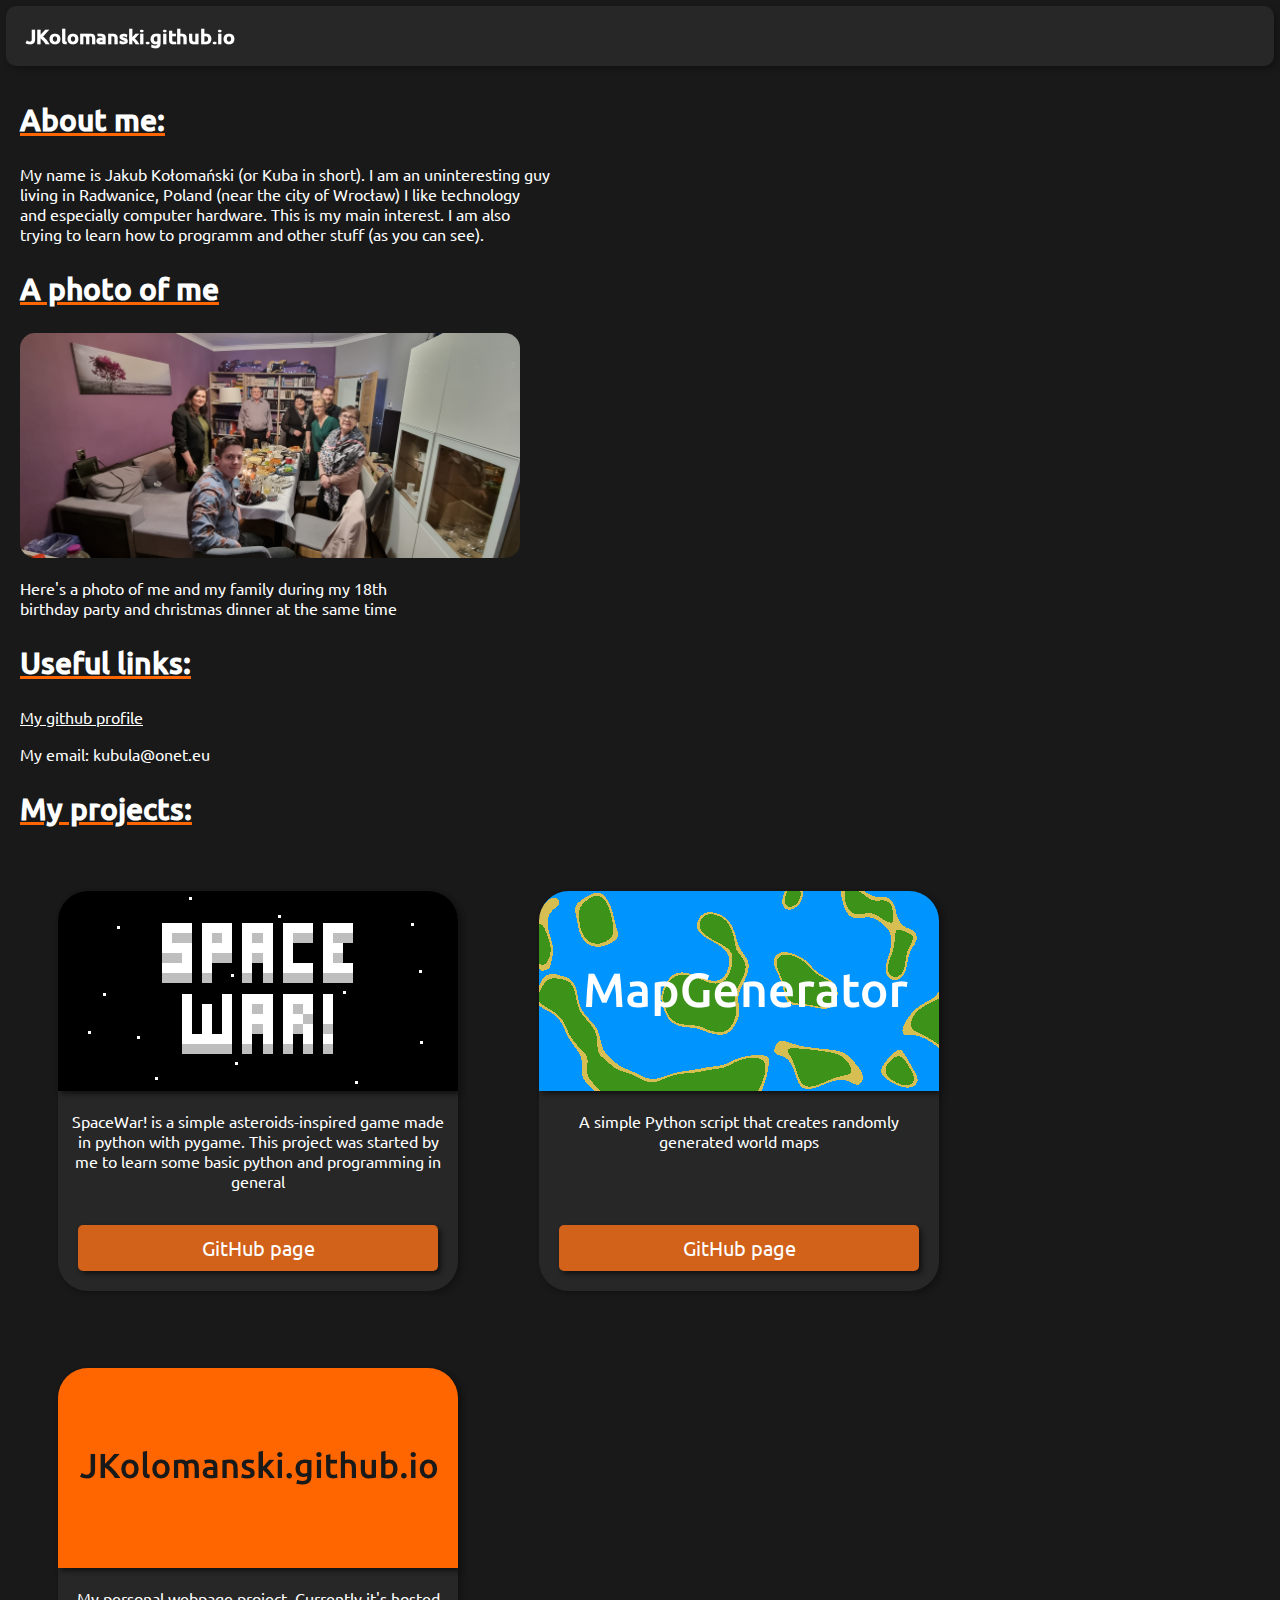
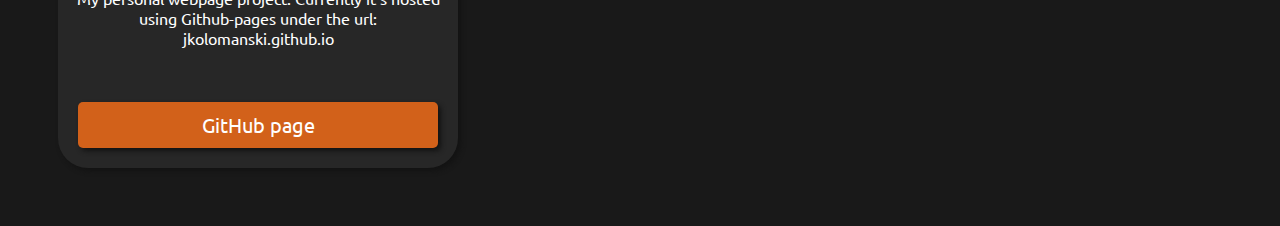
==== index.html @ 1527f003 "Changed the title" ====
<!DOCTYPE html>
<html lang="en">
  <head>
    <meta charset="UTF-8" />
    <meta http-equiv="X-UA-Compatible" content="IE=edge" />
    <meta name="viewport" content="width=device-width, initial-scale=1.0" />
    <link rel="stylesheet" type="text/css" media="screen" href="main.css" />
    <script src="main.js"></script>
    <title>JKolomanski.github.io</title>
  </head>
  <body>
    <nav>
      <h1>JKolomanski.github.io</h1>
    </nav>

    <div class="pageContent">
      <h2>About me:</h2>
      <p>
        My name is Jakub Kołomański (or Kuba in short). I am an uninteresting
        guy
        <br />
        living in Radwanice, Poland (near the city of Wrocław) I like technology
        <br />
        and especially computer hardware. This is my main interest. I am also
        <br />
        trying to learn how to programm and other stuff (as you can see). <br />
      </p>

      <h2>A photo of me</h2>
      <img class="photo" src="20221224_192723.jpg" width="500" />
      <p>
        Here's a photo of me and my family during my 18th <br />
        birthday party and christmas dinner at the same time
      </p>

      <h2>Useful links:</h2>
      <a href="https://github.com/JKolomanski" target="_blank" class="link"
        >My github profile <br
      /></a>
      <p>My email: kubula@onet.eu</p>

      <h2>My projects:</h2>
      <div class="projectCard">
        <img
          class="projectCardImage"
          src="ProjectCardImages/SpaceWar!.png"
          alt="SpaceWar!"
        />
        <p class="projectCardText">
          SpaceWar! is a simple asteroids-inspired game made in python with
          pygame. This project was started by me to learn some basic python and
          programming in general
        </p>
        <button class="projectButton" onclick="spaceWarButtonClicked()">
          GitHub page
        </button>
      </div>
      <div class="projectCard">
        <img
          class="projectCardImage"
          src="ProjectCardImages/MapGenerator.png"
          alt="MapGenerator"
        />
        <p class="projectCardText">
          A simple Python script that creates randomly generated world maps
        </p>
        <button class="projectButton" onclick="mapGeneratorButtonClicked()">
          GitHub page
        </button>
      </div>
      <div class="projectCard">
        <img
          class="projectCardImage"
          src="ProjectCardImages/JKolomanski.github.io.png"
          alt="JKolomanski.github.io"
        />
        <p class="projectCardText">
          My personal webpage project. Currently it's hosted using Github-pages
          under the url: jkolomanski.github.io
        </p>
        <button
          class="projectButton"
          onclick="JKolomanskiGithubIoButtonClicked()"
        >
          GitHub page
        </button>
      </div>
    </div>
  </body>
</html>
---- main.css ----
@font-face {
    font-family: titleFont;
    src: url(Fonts/Ubuntu-Medium.ttf);
}

@font-face {
    font-family: defaultFont;
    src: url(Fonts/Ubuntu-Regular.ttf);
}

nav {
    background-color: #272727;
    height: 60px;
    border-radius: 10px;
    position: fixed;
    width: 99%;
    top: 0;
    margin-top: 0.5vw;
    margin-left: 0.5vw;
    margin-right: 0.5vw;
    box-shadow: 3px 3px 5px #131313;
    z-index: 1;

}

body {
    background-color: #191919;
    margin: 0px;
}

.pageContent {
    margin: 20px;
    margin-top: 100px;
}

h1 {
    color: white;
    font-family: titleFont;
    font-size: 20px;
    line-height: 60px;
    text-align: left;
    margin: 0px;
    margin-left: 20px;
}

h2 {
    color: white;
    font-size: 30px;
    font-family: titleFont;
    text-decoration-line: underline;
    text-decoration-color: #ff6600;
}

p {
    color: white;
    font-family: defaultFont;
}

.link {
    color: white;
    font-family: defaultFont;
}

.link:hover {
    color: #ff6600;
    font-family: defaultFont;
}

.projectCard {

    text-align: center;
    display: inline-table;
    background-color: #272727;
    height: 400px;
    width: 400px;
    border-radius:30px;
    margin: 3vw;
    box-shadow: 3px 3px 5px #131313;
    position: relative;
}

.projectCardImage {
    display: inline-block;
    height: 200px;
    width: 400px;
    border-top-left-radius: 30px;
    border-top-right-radius: 30px;
    box-shadow: 3px 3px 5px#131313;
}

.projectCardText {
    display: inline-block;
    margin-left: 10px;
    margin-right: 10px;
    margin-bottom: 0px;
}

.projectButton {
    display: inline-block;
    background-color: #d2611a;
    color: white;
    font-size: 20px;
    width: 360px;
    font-family: defaultFont;
    border: none;
    padding: 10px;
    text-align: center;
    border-radius: 5px;
    box-shadow: 3px 3px 5px #131313;
    position: absolute;
    bottom: 0;
    left: 0;
    margin-left: 20px;
    margin-bottom: 20px;
}

.projectButton:hover {
    left: 50%;
    display: inline-block;
    background-color: #ff6600;
    color: white;
    font-size: 20px;
    text-decoration-line: underline;
    text-decoration-color: white;
    width: 360px;
    font-family: defaultFont;
    border: none;
    padding: 10px;
    text-align: center;
    border-radius: 5px;
    box-shadow: 3px 3px 5px #131313;
    position: absolute;
    bottom: 0;
    left: 0;
    margin-left: 20px;
    margin-bottom: 20px;
    cursor: pointer;
}

.photo {
    border-radius: 15px;
}
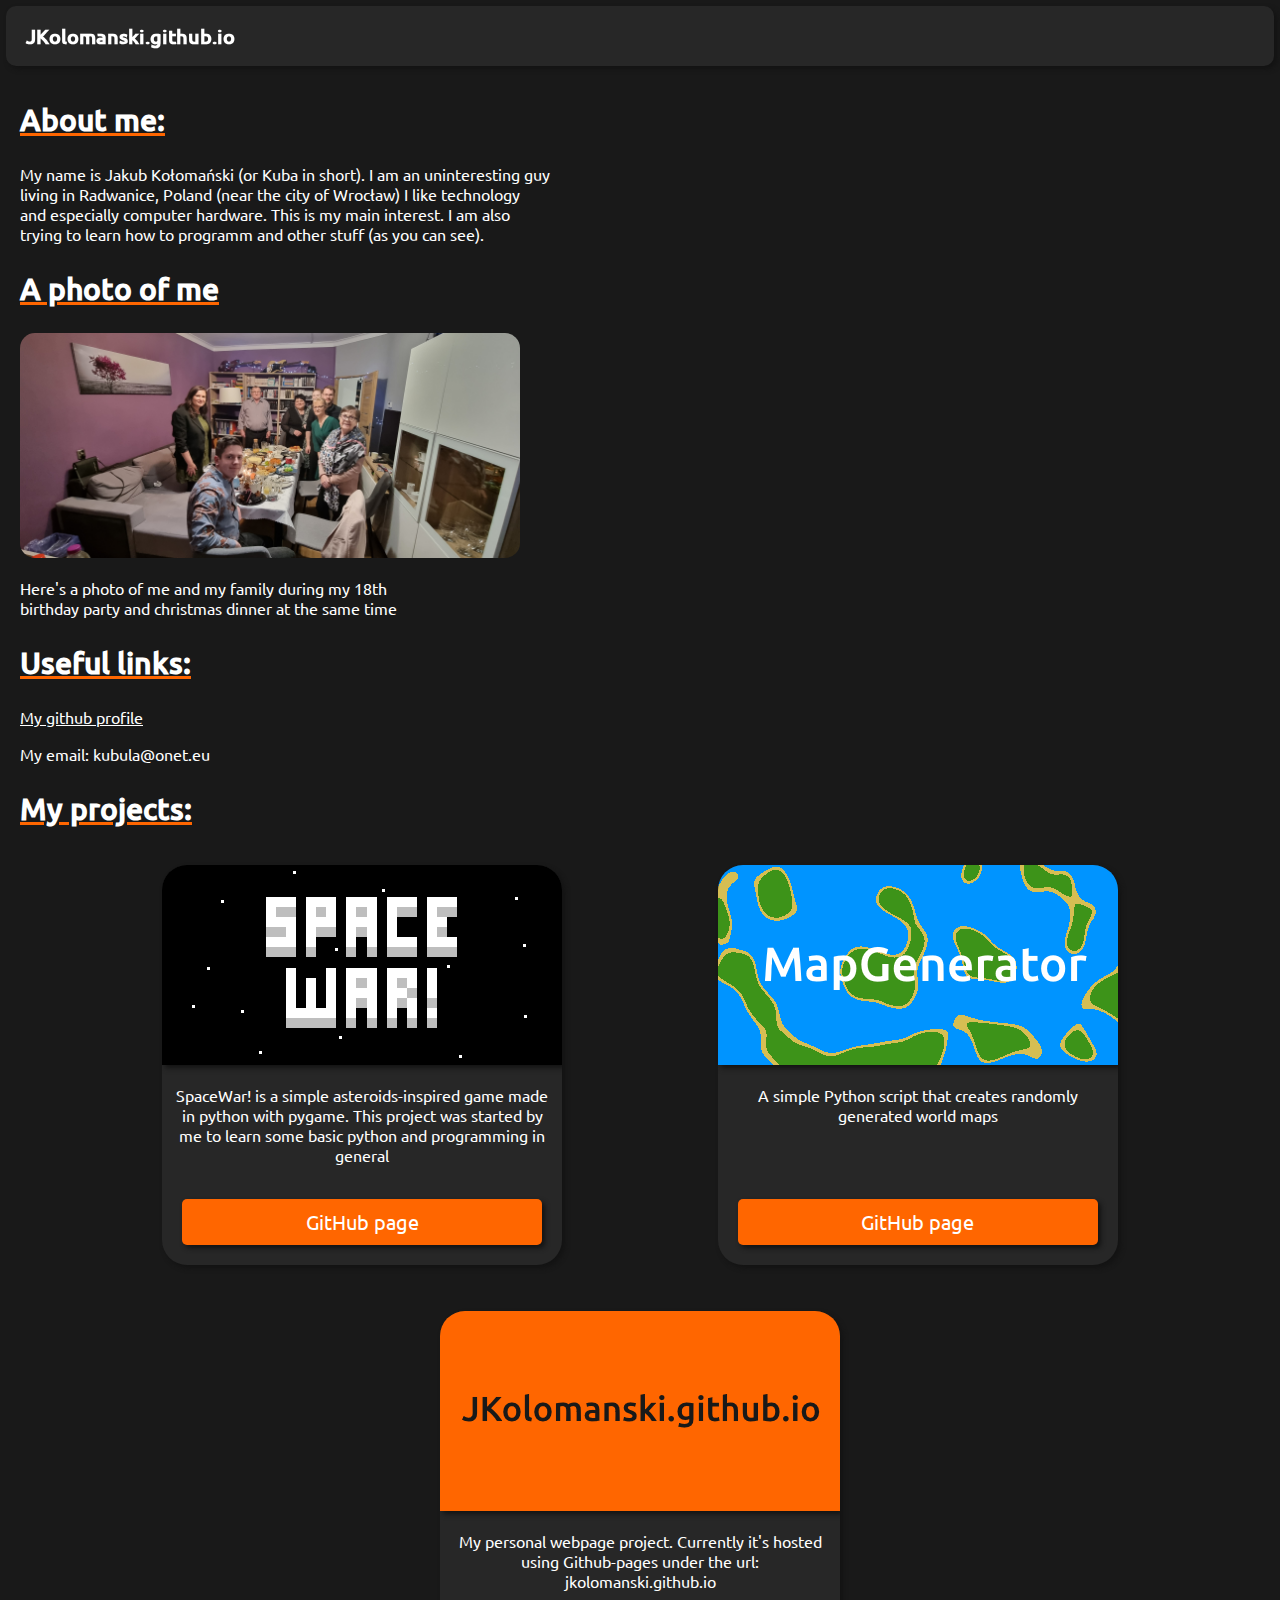
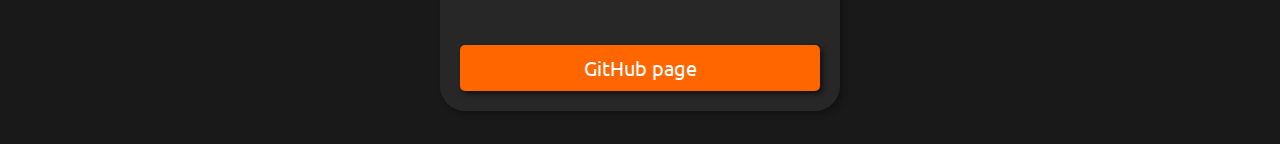
==== commit 9e2b288e: "Rewritten the project cards using flexbox" ====
--- a/index.html
+++ b/index.html
@@ -40,50 +40,52 @@
       <p>My email: kubula@onet.eu</p>
 
       <h2>My projects:</h2>
-      <div class="projectCard">
-        <img
-          class="projectCardImage"
-          src="ProjectCardImages/SpaceWar!.png"
-          alt="SpaceWar!"
-        />
-        <p class="projectCardText">
-          SpaceWar! is a simple asteroids-inspired game made in python with
-          pygame. This project was started by me to learn some basic python and
-          programming in general
-        </p>
-        <button class="projectButton" onclick="spaceWarButtonClicked()">
-          GitHub page
-        </button>
-      </div>
-      <div class="projectCard">
-        <img
-          class="projectCardImage"
-          src="ProjectCardImages/MapGenerator.png"
-          alt="MapGenerator"
-        />
-        <p class="projectCardText">
-          A simple Python script that creates randomly generated world maps
-        </p>
-        <button class="projectButton" onclick="mapGeneratorButtonClicked()">
-          GitHub page
-        </button>
-      </div>
-      <div class="projectCard">
-        <img
-          class="projectCardImage"
-          src="ProjectCardImages/JKolomanski.github.io.png"
-          alt="JKolomanski.github.io"
-        />
-        <p class="projectCardText">
-          My personal webpage project. Currently it's hosted using Github-pages
-          under the url: jkolomanski.github.io
-        </p>
-        <button
-          class="projectButton"
-          onclick="JKolomanskiGithubIoButtonClicked()"
-        >
-          GitHub page
-        </button>
+      <div class="projectCards">
+        <div class="projectCard">
+          <img
+            class="projectCardImage"
+            src="ProjectCardImages/SpaceWar!.png"
+            alt="SpaceWar!"
+          />
+          <p class="projectCardText">
+            SpaceWar! is a simple asteroids-inspired game made in python with
+            pygame. This project was started by me to learn some basic python
+            and programming in general
+          </p>
+          <button class="projectButton" onclick="spaceWarButtonClicked()">
+            GitHub page
+          </button>
+        </div>
+        <div class="projectCard">
+          <img
+            class="projectCardImage"
+            src="ProjectCardImages/MapGenerator.png"
+            alt="MapGenerator"
+          />
+          <p class="projectCardText">
+            A simple Python script that creates randomly generated world maps
+          </p>
+          <button class="projectButton" onclick="mapGeneratorButtonClicked()">
+            GitHub page
+          </button>
+        </div>
+        <div class="projectCard">
+          <img
+            class="projectCardImage"
+            src="ProjectCardImages/JKolomanski.github.io.png"
+            alt="JKolomanski.github.io"
+          />
+          <p class="projectCardText">
+            My personal webpage project. Currently it's hosted using
+            Github-pages under the url: jkolomanski.github.io
+          </p>
+          <button
+            class="projectButton"
+            onclick="JKolomanskiGithubIoButtonClicked()"
+          >
+            GitHub page
+          </button>
+        </div>
       </div>
     </div>
   </body>
--- a/main.css
+++ b/main.css
@@ -26,6 +26,18 @@
 body {
     background-color: #191919;
     margin: 0px;
+}
+
+body::-webkit-scrollbar {
+    width: 0.5vw;
+}
+
+body::-webkit-scrollbar-track {
+    background: #191919;
+}
+
+body::-webkit-scrollbar-thumb {
+    background: #272727;
 }
 
 .pageContent {
@@ -65,39 +77,47 @@
     color: #ff6600;
     font-family: defaultFont;
 }
+.projectCards {
+    display: flex;
+    justify-content: space-evenly;
+    align-items: center;
+    flex-wrap: wrap;
+    row-gap: 20px;
+}
 
 .projectCard {
 
     text-align: center;
-    display: inline-table;
     background-color: #272727;
+    border-radius:25px;
+    margin: 1vw;
+    
+    box-shadow: 3px 3px 5px #131313;
+    position: relative;
+    overflow: hidden;
     height: 400px;
     width: 400px;
-    border-radius:30px;
-    margin: 3vw;
-    box-shadow: 3px 3px 5px #131313;
-    position: relative;
 }
 
 .projectCardImage {
     display: inline-block;
+    position: relative;
     height: 200px;
     width: 400px;
-    border-top-left-radius: 30px;
-    border-top-right-radius: 30px;
     box-shadow: 3px 3px 5px#131313;
 }
 
 .projectCardText {
     display: inline-block;
+    position: relative;
     margin-left: 10px;
     margin-right: 10px;
-    margin-bottom: 0px;
+    margin-bottom: 90px;
 }
 
 .projectButton {
     display: inline-block;
-    background-color: #d2611a;
+    background-color: #ff6600;
     color: white;
     font-size: 20px;
     width: 360px;
@@ -117,7 +137,7 @@
 .projectButton:hover {
     left: 50%;
     display: inline-block;
-    background-color: #ff6600;
+    background-color: #f05f11;
     color: white;
     font-size: 20px;
     text-decoration-line: underline;
@@ -135,8 +155,15 @@
     margin-left: 20px;
     margin-bottom: 20px;
     cursor: pointer;
+    transform: scale(1.015);
 }
 
 .photo {
     border-radius: 15px;
-}+}
+
+/*
+@media (min-width: 576px) {
+
+}
+*/
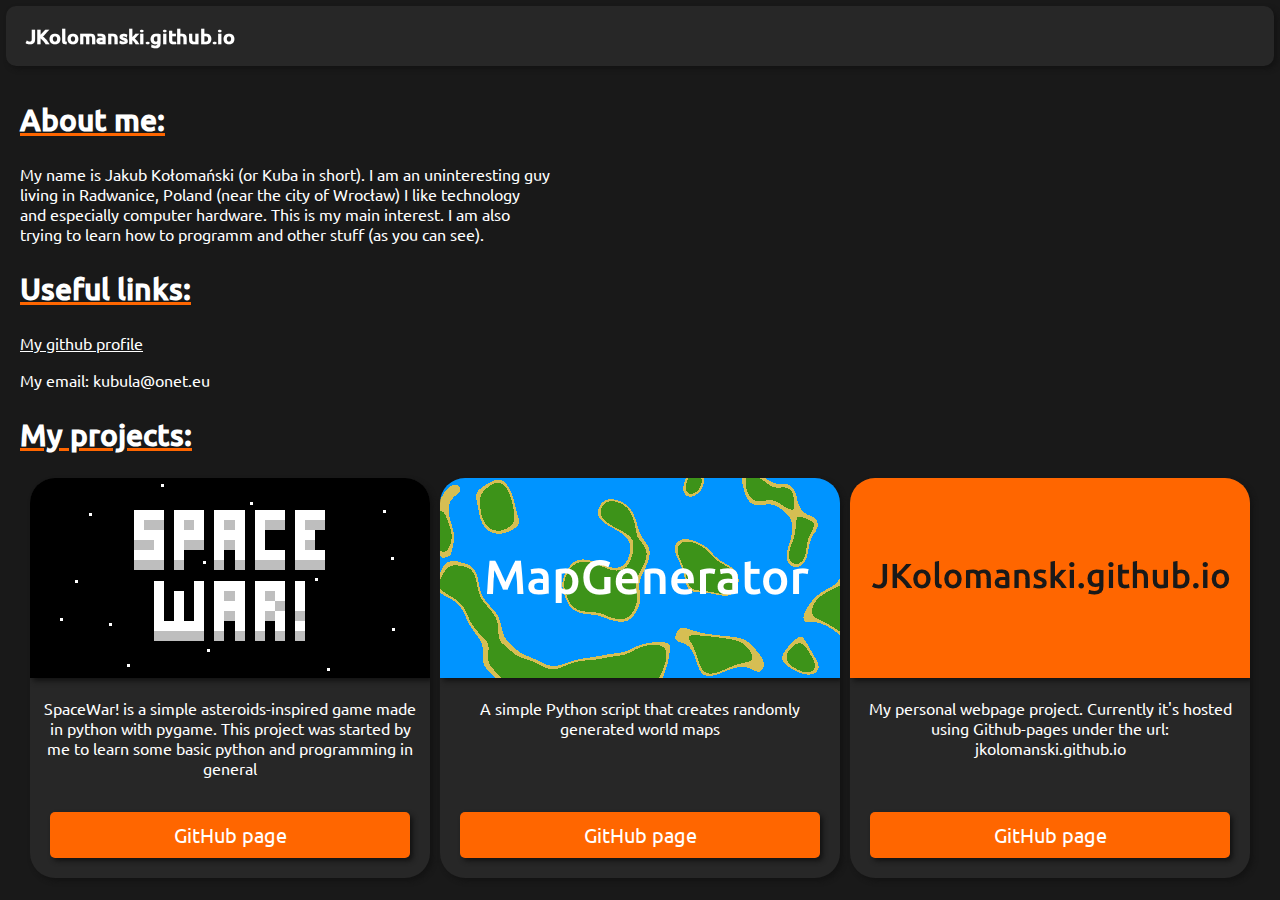
==== commit ee7f1cef: "Removed the "a photo of me" section" ====
--- a/index.html
+++ b/index.html
@@ -25,14 +25,6 @@
         <br />
         trying to learn how to programm and other stuff (as you can see). <br />
       </p>
-
-      <h2>A photo of me</h2>
-      <img class="photo" src="20221224_192723.jpg" width="500" />
-      <p>
-        Here's a photo of me and my family during my 18th <br />
-        birthday party and christmas dinner at the same time
-      </p>
-
       <h2>Useful links:</h2>
       <a href="https://github.com/JKolomanski" target="_blank" class="link"
         >My github profile <br
--- a/main.css
+++ b/main.css
@@ -86,12 +86,9 @@
 }
 
 .projectCard {
-
     text-align: center;
     background-color: #272727;
     border-radius:25px;
-    margin: 1vw;
-    
     box-shadow: 3px 3px 5px #131313;
     position: relative;
     overflow: hidden;
@@ -158,12 +155,10 @@
     transform: scale(1.015);
 }
 
-.photo {
-    border-radius: 15px;
+@media (max-width: 576px) {
+    .pageContent {
+        margin-left: 0px;
+        margin-right: 0px;
+    }
 }
 
-/*
-@media (min-width: 576px) {
-
-}
-*/
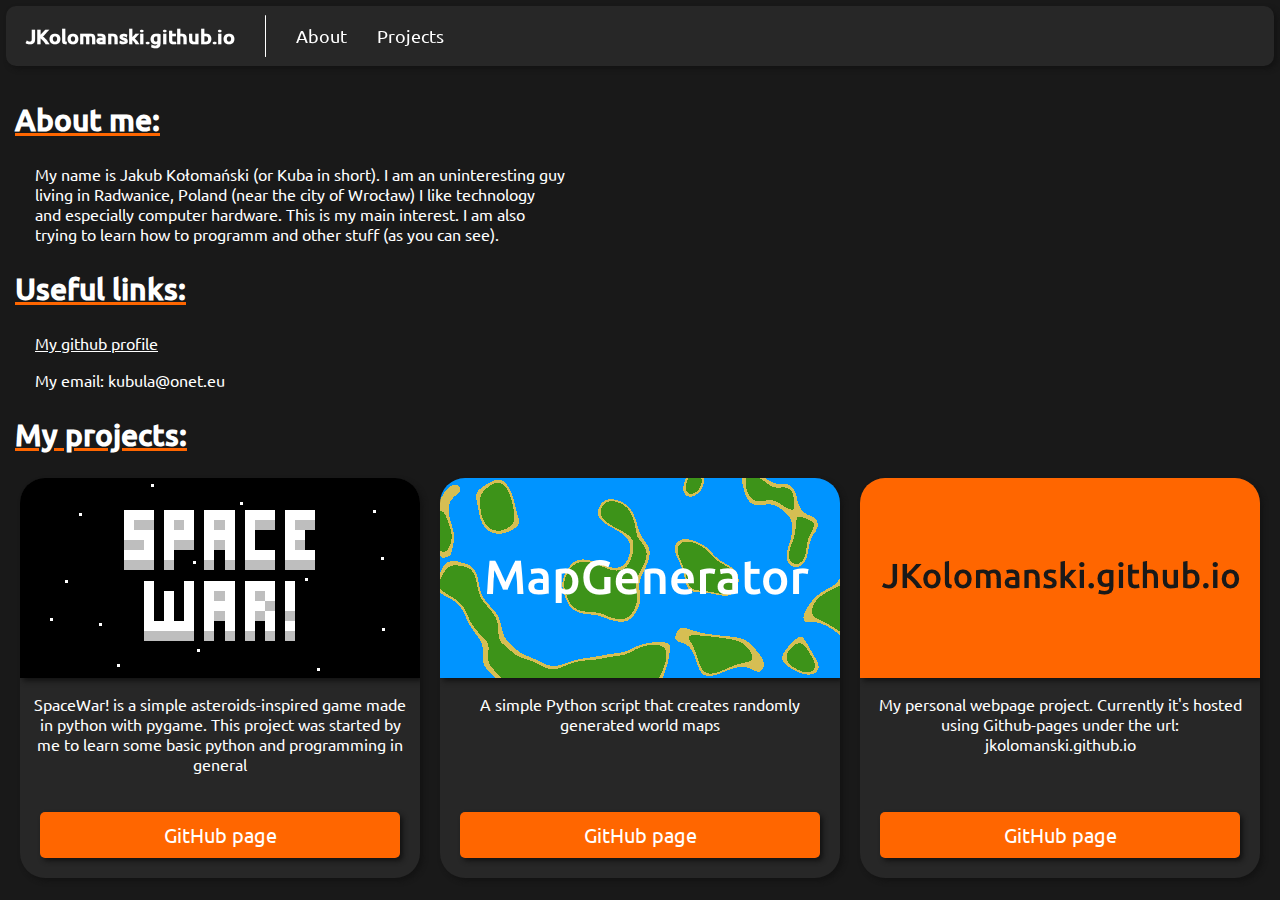
==== commit 3cd1a09c: "Added "About" and "Projects" links to the navbar (not functional yet)" ====
--- a/index.html
+++ b/index.html
@@ -11,6 +11,9 @@
   <body>
     <nav>
       <h1>JKolomanski.github.io</h1>
+      <div class="divider"><p></p></div>
+      <a href="" class="navBarLink">About</a>
+      <a href="" class="navBarLink">Projects</a>
     </nav>
 
     <div class="pageContent">
--- a/main.css
+++ b/main.css
@@ -6,21 +6,6 @@
 @font-face {
     font-family: defaultFont;
     src: url(Fonts/Ubuntu-Regular.ttf);
-}
-
-nav {
-    background-color: #272727;
-    height: 60px;
-    border-radius: 10px;
-    position: fixed;
-    width: 99%;
-    top: 0;
-    margin-top: 0.5vw;
-    margin-left: 0.5vw;
-    margin-right: 0.5vw;
-    box-shadow: 3px 3px 5px #131313;
-    z-index: 1;
-
 }
 
 body {
@@ -41,8 +26,25 @@
 }
 
 .pageContent {
-    margin: 20px;
     margin-top: 100px;
+}
+
+
+nav {
+    display: flex;
+    align-items: center;
+    background-color: #272727;
+    height: 60px;
+    border-radius: 10px;
+    position: fixed;
+    width: 99%;
+    top: 0;
+    margin-top: 0.5vw;
+    margin-left: 0.5vw;
+    margin-right: 0.5vw;
+    box-shadow: 3px 3px 5px #131313;
+    z-index: 1;
+
 }
 
 h1 {
@@ -55,7 +57,31 @@
     margin-left: 20px;
 }
 
+.divider {
+    background-color: white;
+    width: 1px;
+    border-radius: 3px;
+    height: 70%;
+    z-index: 2;
+    margin-left: 30px;
+    margin-right: 30px;
+}
+
+.navBarLink, .navBarLink:hover {
+    margin-right: 30px;
+    margin-left: 0px;
+    color: white;
+    font-family: defaultFont;
+    font-size: 18px;
+    text-decoration-line: none;
+}
+
+.navBarLink:hover {
+    text-decoration-line: underline;
+}
+
 h2 {
+    margin-left: 15px;
     color: white;
     font-size: 30px;
     font-family: titleFont;
@@ -63,30 +89,31 @@
     text-decoration-color: #ff6600;
 }
 
-p {
-    color: white;
-    font-family: defaultFont;
-}
-
-.link {
+.link, p {
+    margin-left: 35px;
     color: white;
     font-family: defaultFont;
 }
 
 .link:hover {
     color: #ff6600;
-    font-family: defaultFont;
 }
+
 .projectCards {
     display: flex;
     justify-content: space-evenly;
     align-items: center;
     flex-wrap: wrap;
     row-gap: 20px;
+    column-gap: 20px;
+    margin: 20px;
 }
 
 .projectCard {
+    display: flex;
+    flex-direction: column;
     text-align: center;
+    align-items: center;
     background-color: #272727;
     border-radius:25px;
     box-shadow: 3px 3px 5px #131313;
@@ -97,23 +124,18 @@
 }
 
 .projectCardImage {
-    display: inline-block;
-    position: relative;
     height: 200px;
     width: 400px;
     box-shadow: 3px 3px 5px#131313;
 }
 
 .projectCardText {
-    display: inline-block;
-    position: relative;
     margin-left: 10px;
     margin-right: 10px;
-    margin-bottom: 90px;
+    margin-bottom: 100px;
 }
 
-.projectButton {
-    display: inline-block;
+.projectButton, .projectButton:hover {
     background-color: #ff6600;
     color: white;
     font-size: 20px;
@@ -121,44 +143,26 @@
     font-family: defaultFont;
     border: none;
     padding: 10px;
-    text-align: center;
     border-radius: 5px;
     box-shadow: 3px 3px 5px #131313;
     position: absolute;
     bottom: 0;
-    left: 0;
-    margin-left: 20px;
+    margin-left: 10px;
+    margin-right: 10px;
     margin-bottom: 20px;
 }
 
 .projectButton:hover {
-    left: 50%;
-    display: inline-block;
-    background-color: #f05f11;
-    color: white;
-    font-size: 20px;
     text-decoration-line: underline;
     text-decoration-color: white;
-    width: 360px;
-    font-family: defaultFont;
-    border: none;
-    padding: 10px;
-    text-align: center;
-    border-radius: 5px;
-    box-shadow: 3px 3px 5px #131313;
-    position: absolute;
-    bottom: 0;
-    left: 0;
-    margin-left: 20px;
-    margin-bottom: 20px;
     cursor: pointer;
     transform: scale(1.015);
 }
 
+/*
 @media (max-width: 576px) {
-    .pageContent {
-        margin-left: 0px;
-        margin-right: 0px;
-    }
-}
+    
+}*/
 
+
+
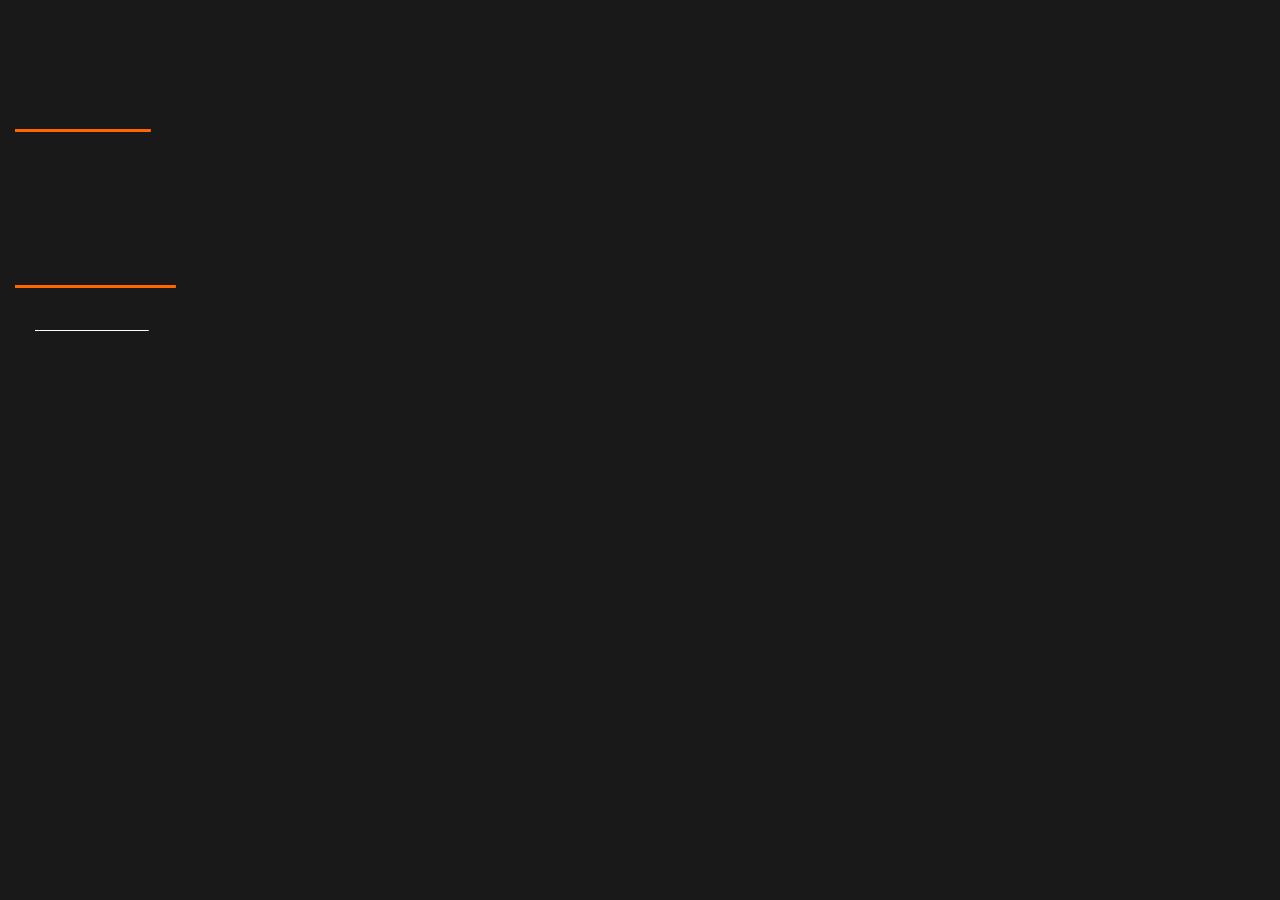
==== commit 599a9d34: "Added functionality to the navbar buttons; added seperate 'About' and 'Projects' html files" ====
--- a/index.html
+++ b/index.html
@@ -8,80 +8,5 @@
     <script src="main.js"></script>
     <title>JKolomanski.github.io</title>
   </head>
-  <body>
-    <nav>
-      <h1>JKolomanski.github.io</h1>
-      <div class="divider"><p></p></div>
-      <a href="" class="navBarLink">About</a>
-      <a href="" class="navBarLink">Projects</a>
-    </nav>
-
-    <div class="pageContent">
-      <h2>About me:</h2>
-      <p>
-        My name is Jakub Kołomański (or Kuba in short). I am an uninteresting
-        guy
-        <br />
-        living in Radwanice, Poland (near the city of Wrocław) I like technology
-        <br />
-        and especially computer hardware. This is my main interest. I am also
-        <br />
-        trying to learn how to programm and other stuff (as you can see). <br />
-      </p>
-      <h2>Useful links:</h2>
-      <a href="https://github.com/JKolomanski" target="_blank" class="link"
-        >My github profile <br
-      /></a>
-      <p>My email: kubula@onet.eu</p>
-
-      <h2>My projects:</h2>
-      <div class="projectCards">
-        <div class="projectCard">
-          <img
-            class="projectCardImage"
-            src="ProjectCardImages/SpaceWar!.png"
-            alt="SpaceWar!"
-          />
-          <p class="projectCardText">
-            SpaceWar! is a simple asteroids-inspired game made in python with
-            pygame. This project was started by me to learn some basic python
-            and programming in general
-          </p>
-          <button class="projectButton" onclick="spaceWarButtonClicked()">
-            GitHub page
-          </button>
-        </div>
-        <div class="projectCard">
-          <img
-            class="projectCardImage"
-            src="ProjectCardImages/MapGenerator.png"
-            alt="MapGenerator"
-          />
-          <p class="projectCardText">
-            A simple Python script that creates randomly generated world maps
-          </p>
-          <button class="projectButton" onclick="mapGeneratorButtonClicked()">
-            GitHub page
-          </button>
-        </div>
-        <div class="projectCard">
-          <img
-            class="projectCardImage"
-            src="ProjectCardImages/JKolomanski.github.io.png"
-            alt="JKolomanski.github.io"
-          />
-          <p class="projectCardText">
-            My personal webpage project. Currently it's hosted using
-            Github-pages under the url: jkolomanski.github.io
-          </p>
-          <button
-            class="projectButton"
-            onclick="JKolomanskiGithubIoButtonClicked()"
-          >
-            GitHub page
-          </button>
-        </div>
-      </div>
-    </div>
-  </body>
+  <body onload="redirectToAbout();"></body>
 </html>
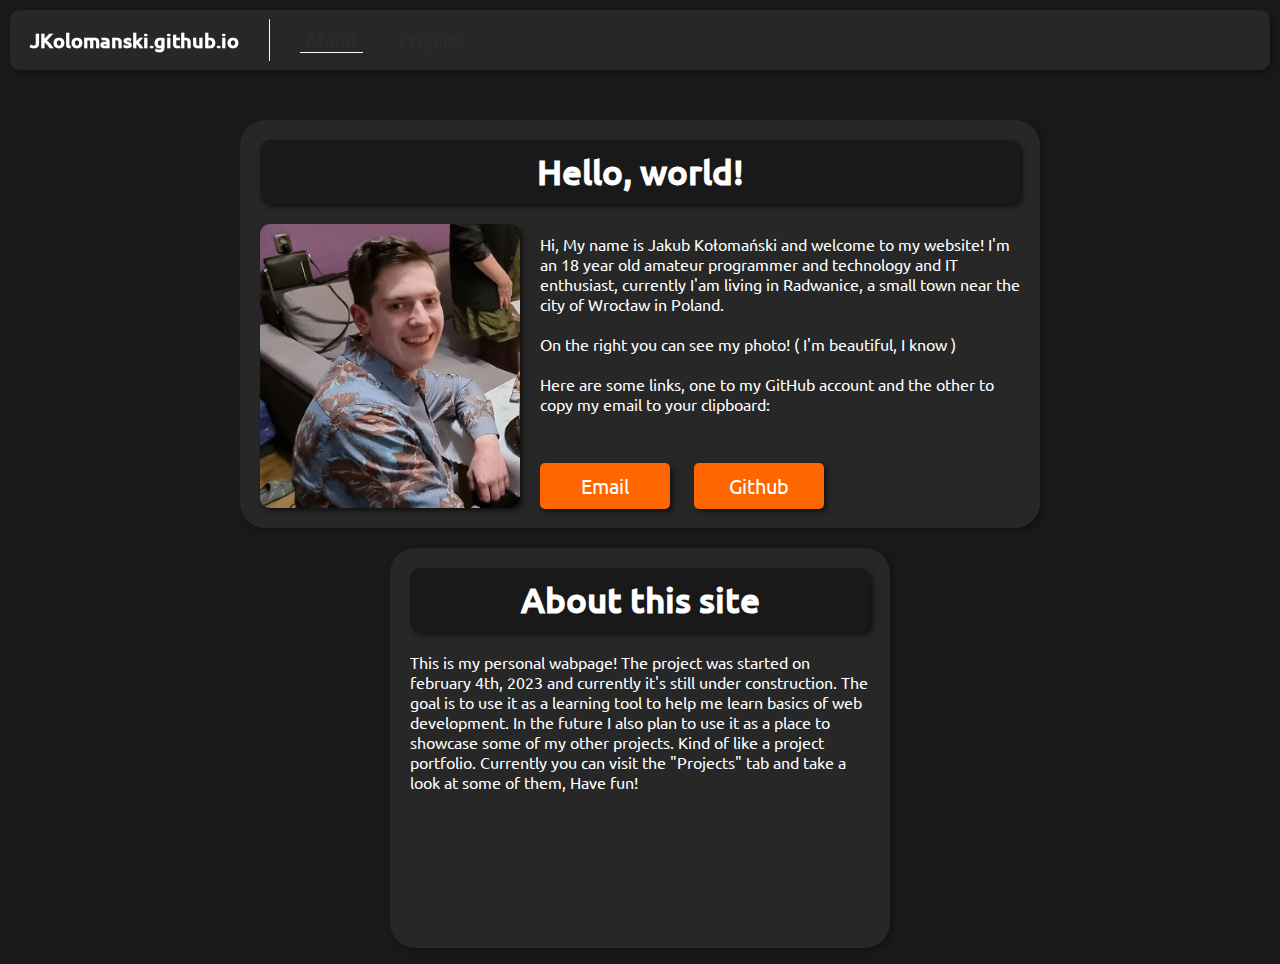
==== commit 7e0a398d: "Added a favicon (test)" ====
--- a/index.html
+++ b/index.html
@@ -7,6 +7,7 @@
     <link rel="stylesheet" type="text/css" media="screen" href="main.css" />
     <script src="main.js"></script>
     <title>JKolomanski.github.io</title>
+    <link rel="icon" type="image/png" href="JK-logo.png" />
   </head>
   <body onload="redirectToAbout();"></body>
 </html>
--- a/main.css
+++ b/main.css
@@ -24,69 +24,11 @@
 body::-webkit-scrollbar-thumb {
     background: #272727;
 }
-
-.pageContent {
-    margin-top: 100px;
-}
-
-
-nav {
-    display: flex;
-    align-items: center;
-    background-color: #272727;
-    height: 60px;
-    border-radius: 10px;
-    position: fixed;
-    width: 99%;
+h2 {
     top: 0;
-    margin-top: 0.5vw;
-    margin-left: 0.5vw;
-    margin-right: 0.5vw;
-    box-shadow: 3px 3px 5px #131313;
-    z-index: 1;
-
-}
-
-h1 {
     color: white;
+    font-size: 35px;
     font-family: titleFont;
-    font-size: 20px;
-    line-height: 60px;
-    text-align: left;
-    margin: 0px;
-    margin-left: 20px;
-}
-
-.divider {
-    background-color: white;
-    width: 1px;
-    border-radius: 3px;
-    height: 70%;
-    z-index: 2;
-    margin-left: 30px;
-    margin-right: 30px;
-}
-
-.navBarLink, .navBarLink:hover {
-    margin-right: 30px;
-    margin-left: 0px;
-    color: white;
-    font-family: defaultFont;
-    font-size: 18px;
-    text-decoration-line: none;
-}
-
-.navBarLink:hover {
-    text-decoration-line: underline;
-}
-
-h2 {
-    margin-left: 15px;
-    color: white;
-    font-size: 30px;
-    font-family: titleFont;
-    text-decoration-line: underline;
-    text-decoration-color: #ff6600;
 }
 
 .link, p {
@@ -95,70 +37,30 @@
     font-family: defaultFont;
 }
 
-.link:hover {
-    color: #ff6600;
-}
 
-.projectCards {
-    display: flex;
-    justify-content: space-evenly;
-    align-items: center;
-    flex-wrap: wrap;
-    row-gap: 20px;
-    column-gap: 20px;
-    margin: 20px;
-}
-
-.projectCard {
-    display: flex;
-    flex-direction: column;
-    text-align: center;
-    align-items: center;
-    background-color: #272727;
-    border-radius:25px;
-    box-shadow: 3px 3px 5px #131313;
-    position: relative;
-    overflow: hidden;
-    height: 400px;
-    width: 400px;
-}
-
-.projectCardImage {
-    height: 200px;
-    width: 400px;
-    box-shadow: 3px 3px 5px#131313;
-}
-
-.projectCardText {
-    margin-left: 10px;
-    margin-right: 10px;
-    margin-bottom: 100px;
-}
-
-.projectButton, .projectButton:hover {
+.page-button, .page-button:hover {
     background-color: #ff6600;
     color: white;
     font-size: 20px;
-    width: 360px;
     font-family: defaultFont;
+    width: 90%;
     border: none;
     padding: 10px;
     border-radius: 5px;
     box-shadow: 3px 3px 5px #131313;
     position: absolute;
     bottom: 0;
-    margin-left: 10px;
-    margin-right: 10px;
+    margin-left: 20px;
+    margin-right: 20px;
     margin-bottom: 20px;
 }
 
-.projectButton:hover {
+.page-button:hover {
     text-decoration-line: underline;
     text-decoration-color: white;
     cursor: pointer;
     transform: scale(1.015);
 }
-
 /*
 @media (max-width: 576px) {
     
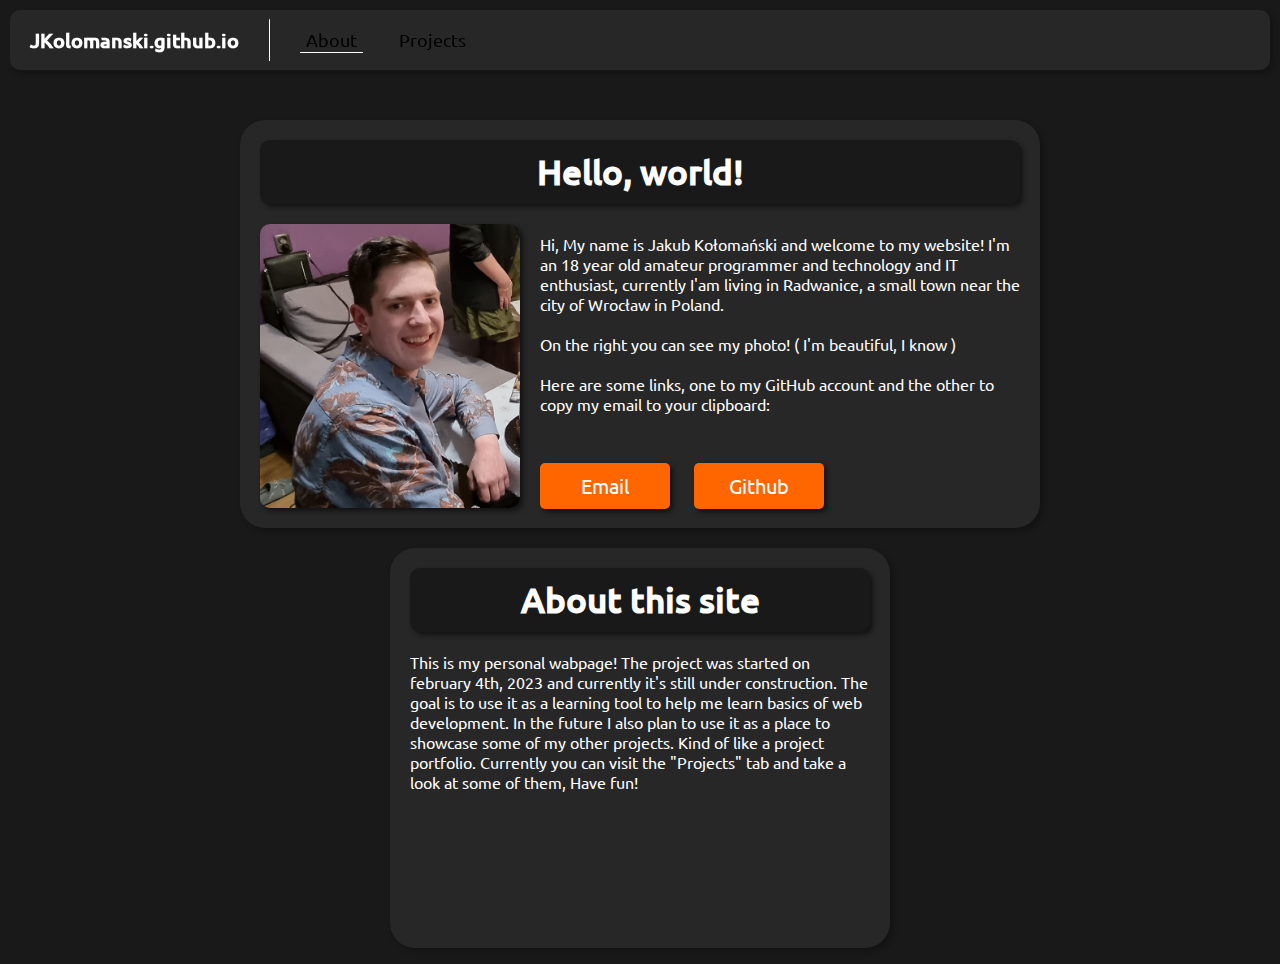
==== commit 03c482f0: "Implemented the favicon properly" ====
--- a/index.html
+++ b/index.html
@@ -7,7 +7,7 @@
     <link rel="stylesheet" type="text/css" media="screen" href="main.css" />
     <script src="main.js"></script>
     <title>JKolomanski.github.io</title>
-    <link rel="icon" type="image/png" href="JK-logo.png" />
+    <link rel="icon" type="image/png" href="/JK-favicon.png" />
   </head>
   <body onload="redirectToAbout();"></body>
 </html>
